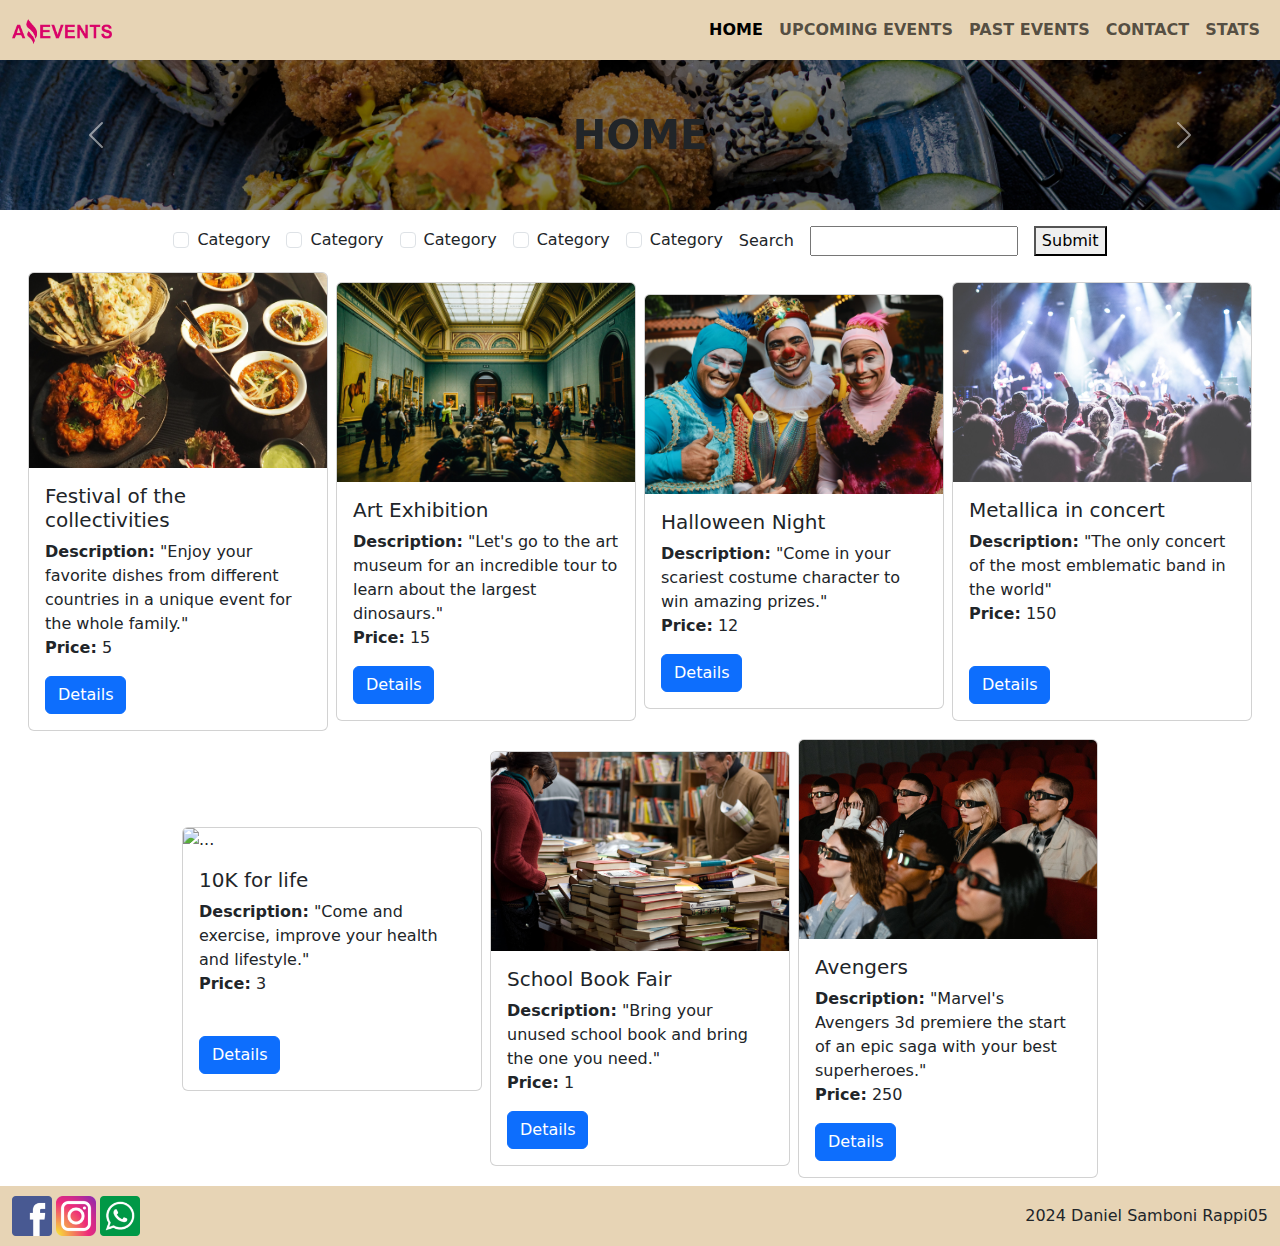
==== index.html @ 6c98692e "Add files via upload" ====
<!DOCTYPE html>
<html lang="en">

<head>
  <meta charset="UTF-8">
  <meta name="viewport" content="width=device-width, initial-scale=1.0">
  <title>Home</title>
  <link rel="shortcut icon" href="./resources/img/favicon.png" type="image/x-icon">
  <link rel="stylesheet" href="/resources/styles/styles.css">
  <link href="https://cdn.jsdelivr.net/npm/bootstrap@5.3.3/dist/css/bootstrap.min.css" rel="stylesheet"
    integrity="sha384-QWTKZyjpPEjISv5WaRU9OFeRpok6YctnYmDr5pNlyT2bRjXh0JMhjY6hW+ALEwIH" crossorigin="anonymous">
</head>


<body>
  <header>
    <nav class="navbar navbar-expand-md">
      <div class="container-fluid">
        <a class="navbar-brand" href="./index.html"><img class="logo" src="./resources/img/amazing_brand.png"
            alt="brandlogo"></a>
        <button class="navbar-toggler" type="button" data-bs-toggle="collapse" data-bs-target="#navbarNavAltMarkup"
          aria-controls="navbarNavAltMarkup" aria-expanded="false" aria-label="Toggle navigation">
          <span class="navbar-toggler-icon"></span>
        </button>
        <div class="collapse navbar-collapse justify-content-end" id="navbarNavAltMarkup">
          <div class="navbar-nav fs-6 fw-semibold">
            <a class="nav-link active" aria-current="page" href="index.html">HOME</a>
            <a class="nav-link" href="./pages/UpcomingEvents.html">UPCOMING EVENTS</a>
            <a class="nav-link" href="./pages/PastEvents.html">PAST EVENTS</a>
            <a class="nav-link" href="./pages/Contact.html">CONTACT</a>
            <a class="nav-link" href="./pages/Stats.html">STATS</a>
          </div>
        </div>
      </div>
    </nav>
  </header>


  <main>

    <div id="carouselExampleAutoplaying" class="carousel slide" data-bs-ride="carousel">
      <h1 class="position-absolute top-50 start-50 translate-middle z-1 fw-bold">HOME</h1>
      <div class="carousel-inner">
        <div class="carousel-item active overflow-hidden h-150px">
          <img src="./resources/img/optional_banner_1.jpg"
            class="d-block w-100 h-100 object-fit-cover filter-brigthness" alt="...">
        </div>
        <div class="carousel-item h-150px">
          <img src="./resources/img/optional_banner_2.jpg"
            class="d-block w-100 h-100 object-fit-cover filter-brigthness" alt="...">
        </div>
        <div class="carousel-item h-150px">
          <img src="./resources/img/optional_banner_3.jpg"
            class="d-block w-100 h-100 object-fit-cover filter-brigthness" alt="...">
        </div>
        <div class="carousel-item h-150px">
          <img src="./resources/img/optional_banner_4.jpg"
            class="d-block w-100 h-100 object-fit-cover filter-brigthness" alt="...">
        </div>
        <div class="carousel-item h-150px">
          <img src="./resources/img/optional_banner_5.jpg"
            class="d-block w-100 h-100 object-fit-cover filter-brigthness" alt="...">
        </div>
      </div>
      <button class="carousel-control-prev" type="button" data-bs-target="#carouselExampleAutoplaying"
        data-bs-slide="prev">
        <span class="carousel-control-prev-icon" aria-hidden="true"></span>
        <span class="visually-hidden">Previous</span>
      </button>
      <button class="carousel-control-next" type="button" data-bs-target="#carouselExampleAutoplaying"
        data-bs-slide="next">
        <span class="carousel-control-next-icon" aria-hidden="true"></span>
        <span class="visually-hidden">Next</span>
      </button>
    </div>

    <div class="d-flex flex-column flex-md-row justify-content-center align-items-center gap-3 m-3" >
      <div class="form-check">
        <input class="form-check-input" type="checkbox" value="" id="flexCheckDefault">
        <label class="form-check-label" for="flexCheckDefault">
          Category
        </label>
      </div>
      <div class="form-check">
        <input class="form-check-input" type="checkbox" value="" id="flexCheckDefault1">
        <label class="form-check-label" for="flexCheckDefault">
          Category
        </label>
      </div>
      <div class="form-check">
        <input class="form-check-input" type="checkbox" value="" id="flexCheckDefault2">
        <label class="form-check-label" for="flexCheckDefault">
          Category
        </label>
      </div>
      <div class="form-check">
        <input class="form-check-input" type="checkbox" value="" id="flexCheckDefault3">
        <label class="form-check-label" for="flexCheckDefault">
          Category
        </label>
      </div>
      <div class="form-check">
        <input class="form-check-input" type="checkbox" value="" id="flexCheckDefault4">
        <label class="form-check-label" for="flexCheckDefault">
          Category
        </label>
      </div>
     
     
      <label for="search">Search</label>
          <input type="text" id="search" name="search">
          <button type="submit">Submit</button>
    </div>

    <div class="d-flex flex-column flex-md-row flex-wrap justify-content-center align-items-center gap-2 m-2">
      <div class="card h-300px">
        <img src="./resources/img/food_fair.jpg" class="card-img-top" alt="...">
        <div class="card-body">
          <h5 class="card-title">Festival of the collectivities</h5>
          <p class="card-text">
            <span class="fw-semibold">Description:</span> "Enjoy your favorite dishes from different countries in a unique event for the whole family." <br>
            <span class="fw-semibold">Price:</span> 5
          </p>
          <a href="./pages/Details.html" class="btn btn-primary">Details</a>
        </div>
      </div>
      <div class="card h-300px">
        <img src="./resources/img/outing_to_the_museum.jpg" class="card-img-top" alt="...">
        <div class="card-body">
          <h5 class="card-title">Art Exhibition</h5>
          <p class="card-text">
            <span class="fw-semibold">Description:</span> "Let's go to the art museum for an incredible tour to learn about the largest dinosaurs." <br>
            <span class="fw-semibold">Price:</span> 15
          </p>
          <a href="./pages/Details.html" class="btn btn-primary">Details</a>
        </div>
      </div>
      <div class="card h-300px">
        <img src="./resources/img/costume_party.jpg" class="card-img-top" alt="...">
        <div class="card-body">
          <h5 class="card-title">Halloween Night</h5>
          <p class="card-text">
            <span class="fw-semibold">Description:</span> "Come in your scariest costume character to win amazing prizes." <br>
            <span class="fw-semibold">Price:</span> 12
          </p>
          <a href="./pages/Details.html" class="btn btn-primary">Details</a>
        </div>
      </div>
      <div class="card h-300px">
        <img src="./resources/img/music_concert.jpg" class="card-img-top" alt="...">
        <div class="card-body">
          <h5 class="card-title">Metallica in concert</h5>
          <p class="card-text">
            <span class="fw-semibold">Description:</span> "The only concert of the most emblematic band in the world" <br>
            <span class="fw-semibold">Price:</span> 150 <br> <br>
          </p>
          <a href="./pages/Details.html" class="btn btn-primary">Details</a>
        </div>
      </div>
      <div class="card h-300px">
        <img src="./resources/img/marathon.jpg" class="card-img-top" alt="...">
        <div class="card-body">
          <h5 class="card-title">10K for life</h5>
          <p class="card-text">
            <span class="fw-semibold">Description:</span> "Come and exercise, improve your health and lifestyle." <br>
            <span class="fw-semibold">Price:</span> 3 <br> <br>
          </p>
          <a href="./pages/Details.html" class="btn btn-primary">Details</a>
        </div>
      </div>
      <div class="card h-300px">
        <img src="./resources/img/books.jpg" class="card-img-top" alt="...">
        <div class="card-body">
          <h5 class="card-title">School Book Fair</h5>
          <p class="card-text">
            <span class="fw-semibold">Description:</span> "Bring your unused school book and bring the one you need." <br>
            <span class="fw-semibold">Price:</span> 1
          </p>
          <a href="./pages/Details.html" class="btn btn-primary">Details</a>
        </div>
      </div>
      <div class="card h-300px">
        <img src="./resources/img/cinema.jpg" class="card-img-top" alt="...">
        <div class="card-body">
          <h5 class="card-title">Avengers</h5>
          <p class="card-text">
            <span class="fw-semibold">Description:</span> "Marvel's Avengers 3d premiere the start of an epic saga with your best superheroes." <br>
            <span class="fw-semibold">Price:</span> 250
          </p>
          <a href="./pages/Details.html" class="btn btn-primary">Details</a>
        </div>
      </div>
    </div>
    

  </main>
  <footer class="d-flex container-fluid justify-content-between align-items-center">
    <div class="d-flex gap-1">
      <a href="https://web.facebook.com"><img src="./resources/img/facebook.png" alt=""></a>
      <a href="https://www.instagram.com"><img src="./resources/img/instagram.png" alt=""></a>
      <a href="https://www.whatsapp.com/?lang=es_LA"><img src="./resources/img/whatsapp.png" alt=""></a>
    </div>
    <span class="">2024 Daniel Samboni Rappi05</span>
  </footer>

  <script src="https://cdn.jsdelivr.net/npm/bootstrap@5.3.3/dist/js/bootstrap.bundle.min.js"
    integrity="sha384-YvpcrYf0tY3lHB60NNkmXc5s9fDVZLESaAA55NDzOxhy9GkcIdslK1eN7N6jIeHz"
    crossorigin="anonymous"></script>

</body>

</html>
---- resources/styles/styles.css ----
.logo{
    width: 100px;
}

nav,footer{
    background-color: #E7D4B5;
    min-height: 60px;
}

footer div img {
    width: 40px;
}

.h-150px{
    height: 150px;

}
.h-300px{
    height: 300px;
    width: 300px;

}

.filter-brigthness{
    filter: brightness(0.5);
}
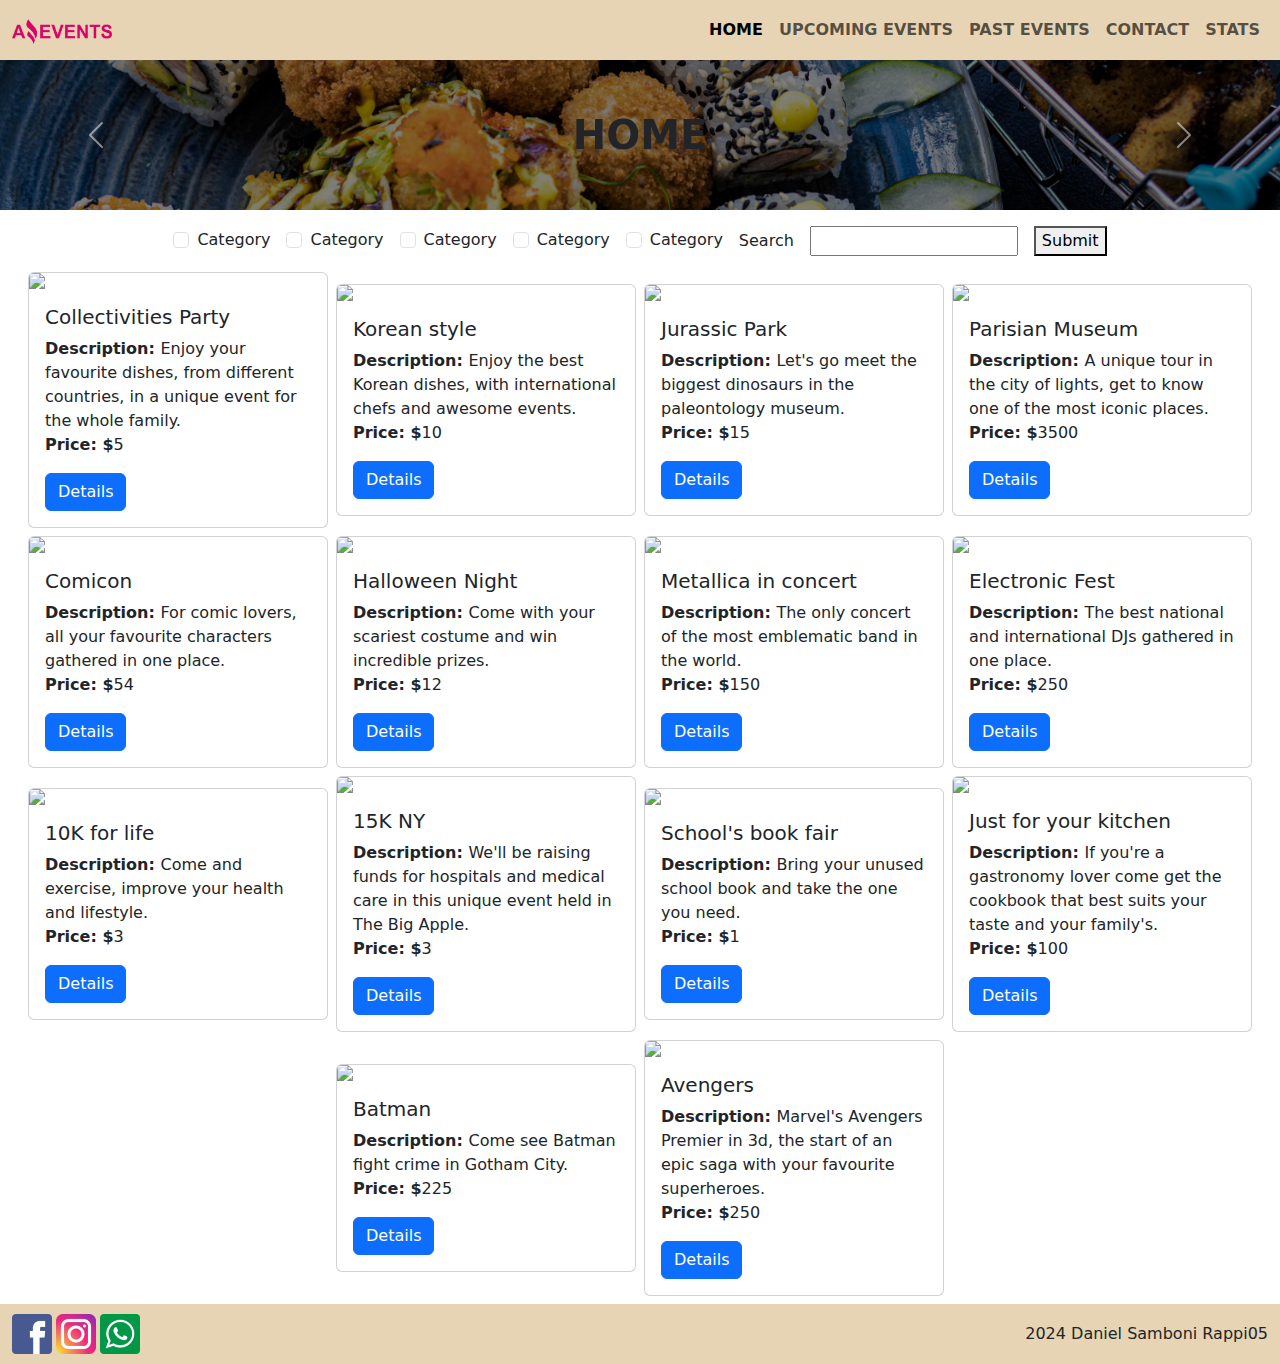
==== commit 2ead3ca3: "feat: add dynamic cards" ====
--- a/index.html
+++ b/index.html
@@ -9,6 +9,7 @@
   <link rel="stylesheet" href="/resources/styles/styles.css">
   <link href="https://cdn.jsdelivr.net/npm/bootstrap@5.3.3/dist/css/bootstrap.min.css" rel="stylesheet"
     integrity="sha384-QWTKZyjpPEjISv5WaRU9OFeRpok6YctnYmDr5pNlyT2bRjXh0JMhjY6hW+ALEwIH" crossorigin="anonymous">
+    <script type="module" src="./js/home.js" defer></script>
 </head>
 
 
@@ -112,7 +113,7 @@
           <button type="submit">Submit</button>
     </div>
 
-    <div class="d-flex flex-column flex-md-row flex-wrap justify-content-center align-items-center gap-2 m-2">
+    <div class="d-flex flex-column flex-md-row flex-wrap justify-content-center align-items-center gap-2 m-2" id="cardContainer">
       <div class="card h-300px">
         <img src="./resources/img/food_fair.jpg" class="card-img-top" alt="...">
         <div class="card-body">
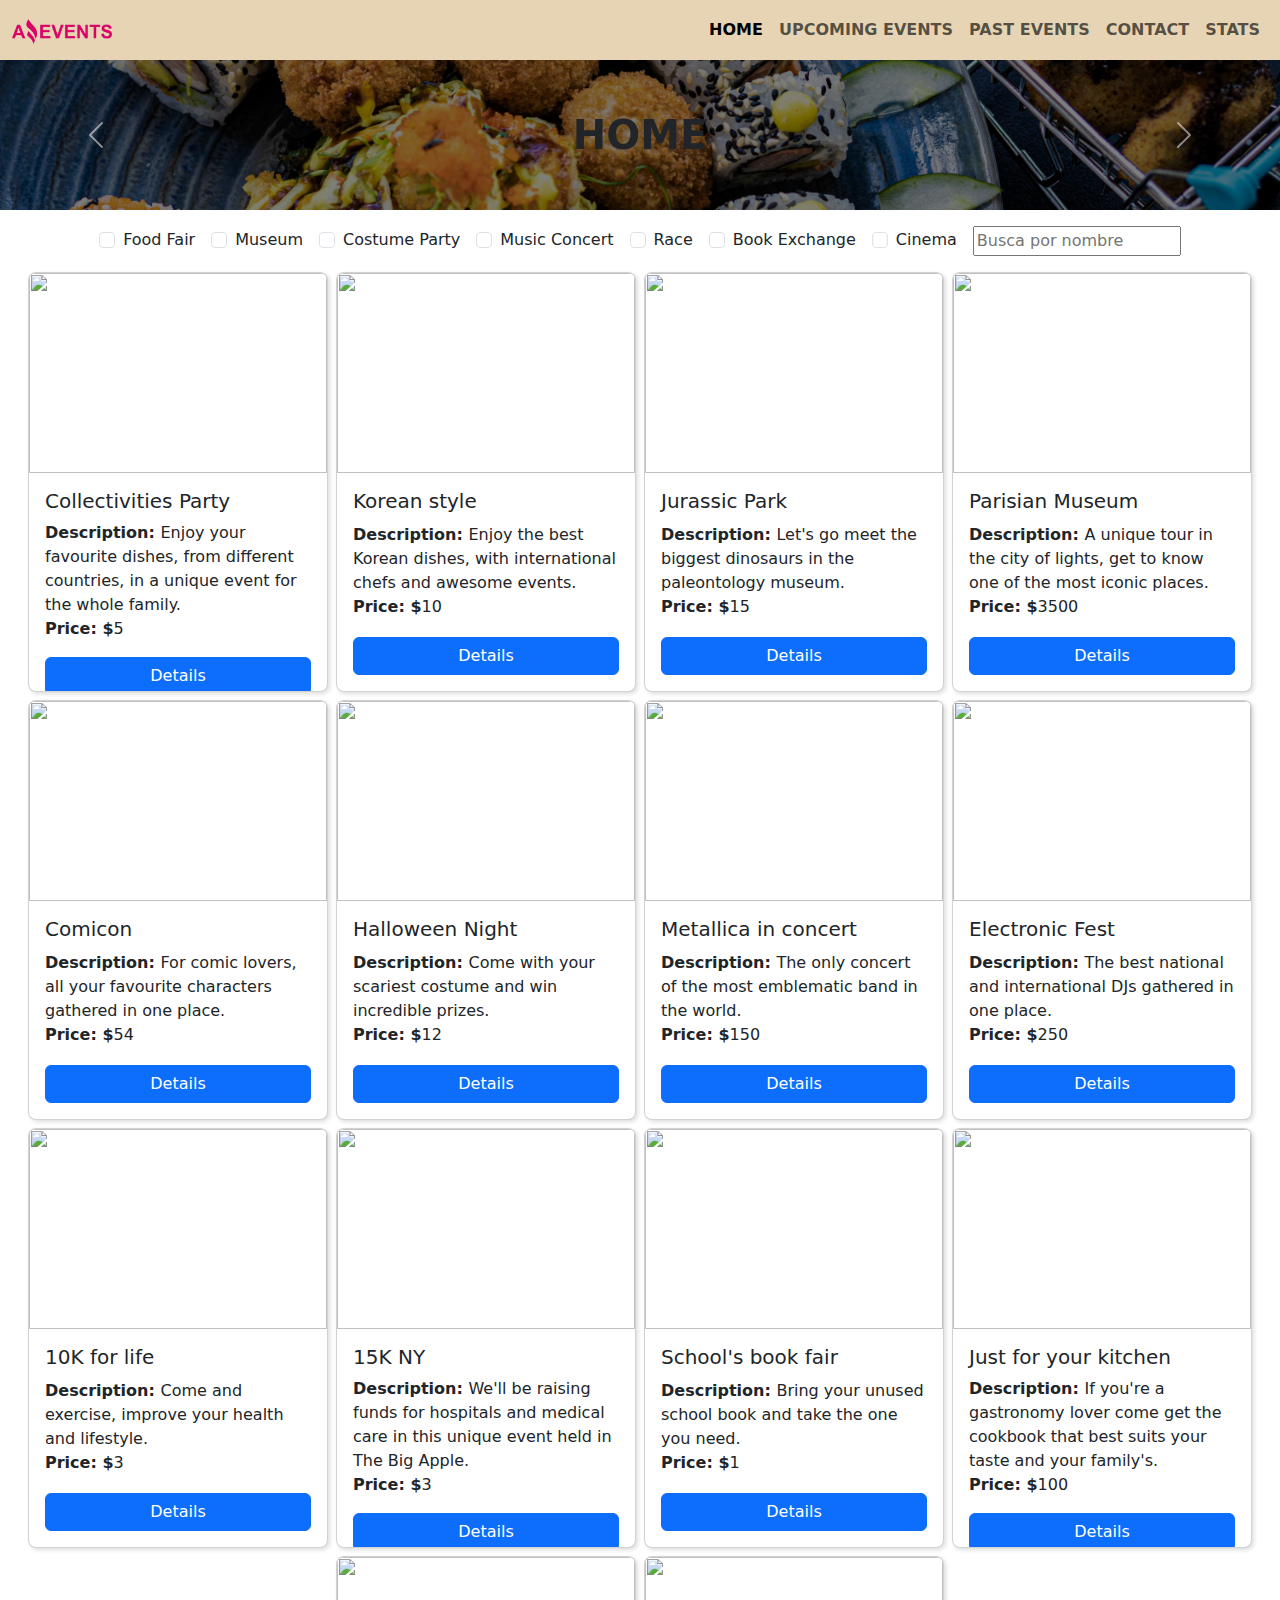
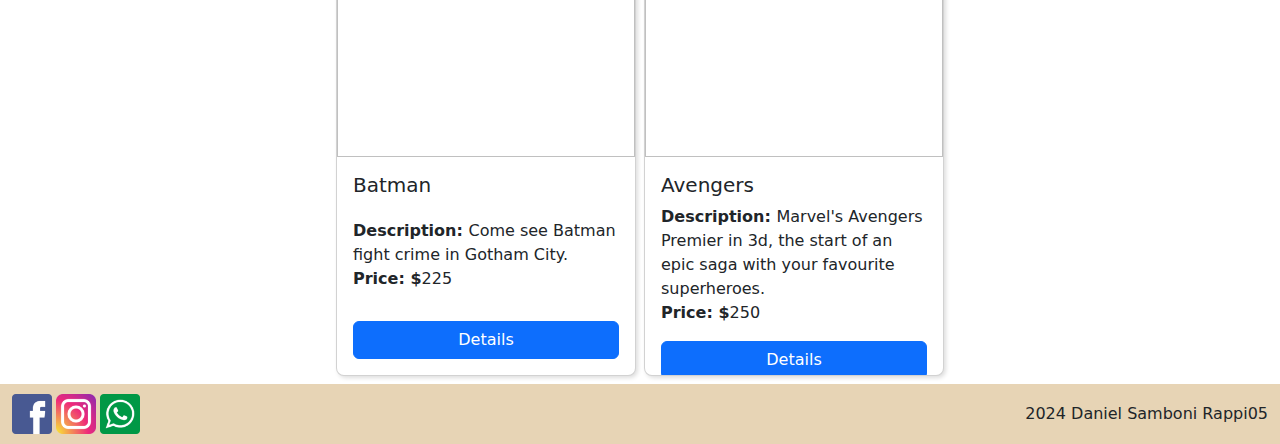
==== commit afedac69: "added filters" ====
--- a/index.html
+++ b/index.html
@@ -75,7 +75,7 @@
       </button>
     </div>
 
-    <div class="d-flex flex-column flex-md-row justify-content-center align-items-center gap-3 m-3" >
+    <div class="d-flex flex-column flex-md-row justify-content-center align-items-center gap-3 m-3" id="checkboxContainer">
       <div class="form-check">
         <input class="form-check-input" type="checkbox" value="" id="flexCheckDefault">
         <label class="form-check-label" for="flexCheckDefault">
@@ -192,6 +192,8 @@
         </div>
       </div>
     </div>
+
+    <div id="showMessageError"></div>
     
 
   </main>
--- a/resources/styles/styles.css
+++ b/resources/styles/styles.css
@@ -25,3 +25,20 @@
     filter: brightness(0.5);
 }
 
+.card-img-top {
+    height: 200px;
+    object-fit: cover;
+}
+
+.card {
+    height: 420px!important;
+    overflow: hidden;
+    box-shadow: 2px 2px 4px #00000022;
+    border-radius: 8px!important;
+}
+
+.card-body {
+    display: flex;
+    flex-direction: column;
+    justify-content: space-between;
+}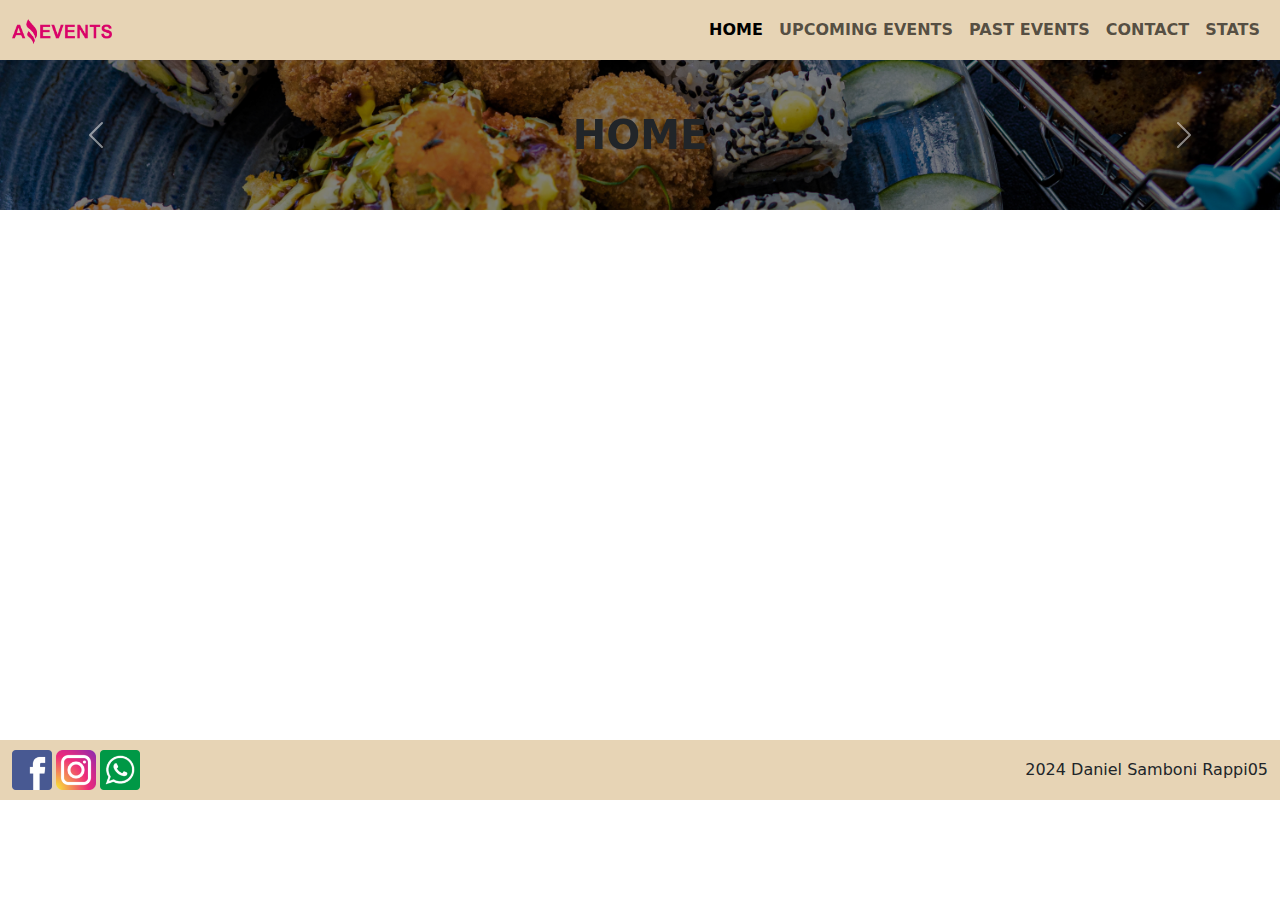
==== commit 1b655b55: "sprint4" ====
--- a/index.html
+++ b/index.html
@@ -6,7 +6,7 @@
   <meta name="viewport" content="width=device-width, initial-scale=1.0">
   <title>Home</title>
   <link rel="shortcut icon" href="./resources/img/favicon.png" type="image/x-icon">
-  <link rel="stylesheet" href="/resources/styles/styles.css">
+  <link rel="stylesheet" href="./resources/styles/styles.css">
   <link href="https://cdn.jsdelivr.net/npm/bootstrap@5.3.3/dist/css/bootstrap.min.css" rel="stylesheet"
     integrity="sha384-QWTKZyjpPEjISv5WaRU9OFeRpok6YctnYmDr5pNlyT2bRjXh0JMhjY6hW+ALEwIH" crossorigin="anonymous">
     <script type="module" src="./js/home.js" defer></script>
@@ -37,7 +37,7 @@
   </header>
 
 
-  <main>
+  <main class="min-h-100">
 
     <div id="carouselExampleAutoplaying" class="carousel slide" data-bs-ride="carousel">
       <h1 class="position-absolute top-50 start-50 translate-middle z-1 fw-bold">HOME</h1>
@@ -114,83 +114,7 @@
     </div>
 
     <div class="d-flex flex-column flex-md-row flex-wrap justify-content-center align-items-center gap-2 m-2" id="cardContainer">
-      <div class="card h-300px">
-        <img src="./resources/img/food_fair.jpg" class="card-img-top" alt="...">
-        <div class="card-body">
-          <h5 class="card-title">Festival of the collectivities</h5>
-          <p class="card-text">
-            <span class="fw-semibold">Description:</span> "Enjoy your favorite dishes from different countries in a unique event for the whole family." <br>
-            <span class="fw-semibold">Price:</span> 5
-          </p>
-          <a href="./pages/Details.html" class="btn btn-primary">Details</a>
-        </div>
-      </div>
-      <div class="card h-300px">
-        <img src="./resources/img/outing_to_the_museum.jpg" class="card-img-top" alt="...">
-        <div class="card-body">
-          <h5 class="card-title">Art Exhibition</h5>
-          <p class="card-text">
-            <span class="fw-semibold">Description:</span> "Let's go to the art museum for an incredible tour to learn about the largest dinosaurs." <br>
-            <span class="fw-semibold">Price:</span> 15
-          </p>
-          <a href="./pages/Details.html" class="btn btn-primary">Details</a>
-        </div>
-      </div>
-      <div class="card h-300px">
-        <img src="./resources/img/costume_party.jpg" class="card-img-top" alt="...">
-        <div class="card-body">
-          <h5 class="card-title">Halloween Night</h5>
-          <p class="card-text">
-            <span class="fw-semibold">Description:</span> "Come in your scariest costume character to win amazing prizes." <br>
-            <span class="fw-semibold">Price:</span> 12
-          </p>
-          <a href="./pages/Details.html" class="btn btn-primary">Details</a>
-        </div>
-      </div>
-      <div class="card h-300px">
-        <img src="./resources/img/music_concert.jpg" class="card-img-top" alt="...">
-        <div class="card-body">
-          <h5 class="card-title">Metallica in concert</h5>
-          <p class="card-text">
-            <span class="fw-semibold">Description:</span> "The only concert of the most emblematic band in the world" <br>
-            <span class="fw-semibold">Price:</span> 150 <br> <br>
-          </p>
-          <a href="./pages/Details.html" class="btn btn-primary">Details</a>
-        </div>
-      </div>
-      <div class="card h-300px">
-        <img src="./resources/img/marathon.jpg" class="card-img-top" alt="...">
-        <div class="card-body">
-          <h5 class="card-title">10K for life</h5>
-          <p class="card-text">
-            <span class="fw-semibold">Description:</span> "Come and exercise, improve your health and lifestyle." <br>
-            <span class="fw-semibold">Price:</span> 3 <br> <br>
-          </p>
-          <a href="./pages/Details.html" class="btn btn-primary">Details</a>
-        </div>
-      </div>
-      <div class="card h-300px">
-        <img src="./resources/img/books.jpg" class="card-img-top" alt="...">
-        <div class="card-body">
-          <h5 class="card-title">School Book Fair</h5>
-          <p class="card-text">
-            <span class="fw-semibold">Description:</span> "Bring your unused school book and bring the one you need." <br>
-            <span class="fw-semibold">Price:</span> 1
-          </p>
-          <a href="./pages/Details.html" class="btn btn-primary">Details</a>
-        </div>
-      </div>
-      <div class="card h-300px">
-        <img src="./resources/img/cinema.jpg" class="card-img-top" alt="...">
-        <div class="card-body">
-          <h5 class="card-title">Avengers</h5>
-          <p class="card-text">
-            <span class="fw-semibold">Description:</span> "Marvel's Avengers 3d premiere the start of an epic saga with your best superheroes." <br>
-            <span class="fw-semibold">Price:</span> 250
-          </p>
-          <a href="./pages/Details.html" class="btn btn-primary">Details</a>
-        </div>
-      </div>
+
     </div>
 
     <div id="showMessageError"></div>
--- a/resources/styles/styles.css
+++ b/resources/styles/styles.css
@@ -21,6 +21,10 @@
 
 }
 
+.h-full {
+    height: 100%;
+}
+
 .filter-brigthness{
     filter: brightness(0.5);
 }
@@ -41,4 +45,35 @@
     display: flex;
     flex-direction: column;
     justify-content: space-between;
+}
+
+.bg-color-smooth {
+    background-color: #ffefdd;
+}
+
+.card-body p{
+    font-size: .9rem;
+}
+
+.flex-1 {
+    flex: 1;
+}
+
+.min-h-100 {
+    min-height: calc(100vh - 220px);
+}
+
+.text-2xl {
+    font-size: 2rem!important;
+}
+
+.text-xl {
+    font-size: 1.2rem!important;
+}
+
+.bg-white {
+    background-color: #fff;
+    padding: 20px;
+    border-radius: 20px;
+    flex: 1;
 }